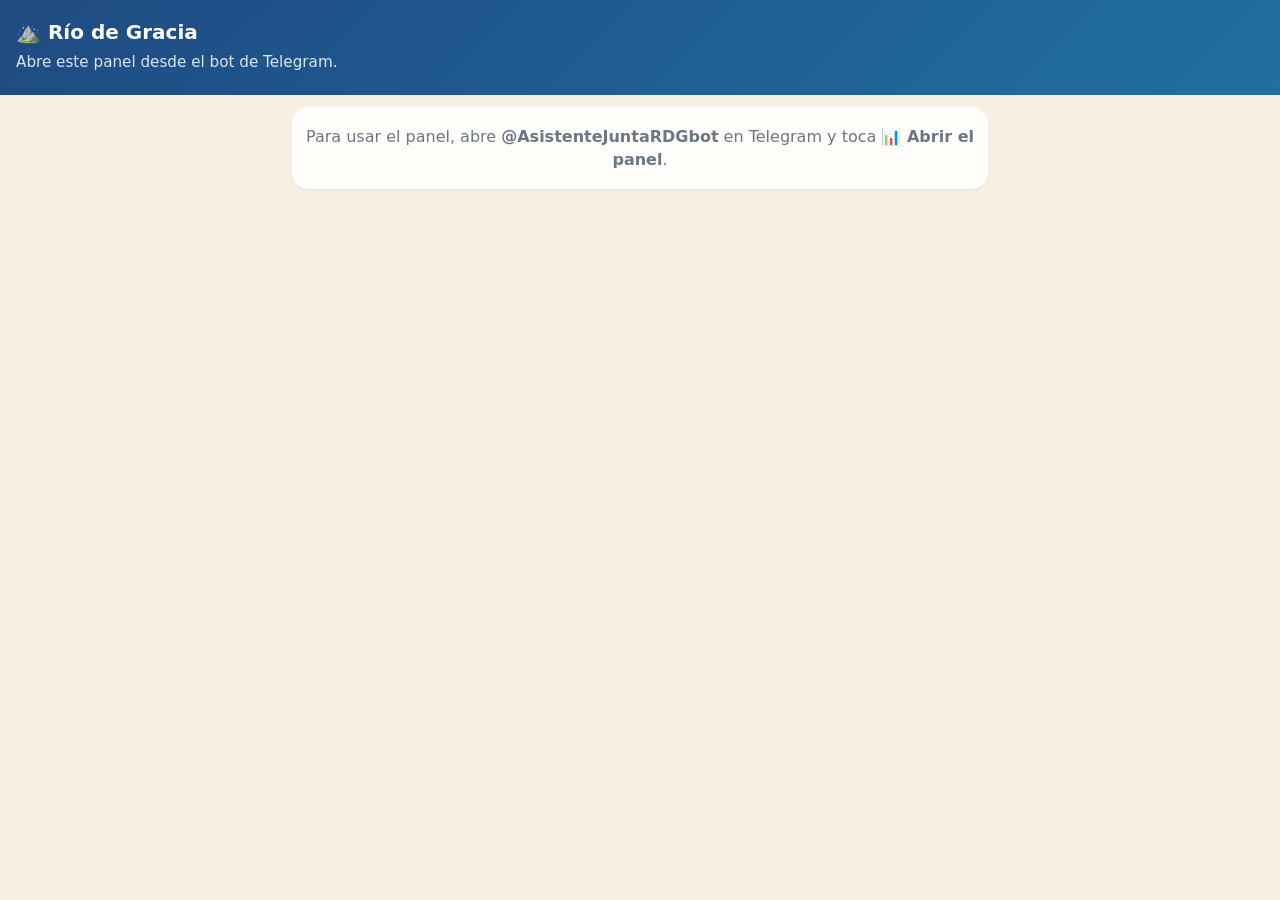
==== estaticos/panel/index.html @ 5f3832fd "Panel (Telegram Mini App) en /panel/ Co-Authored-By: Claude Opus 5.5 <noreply@anthropic.com> Claude-" ====
<!doctype html>
<html lang="es">
<head>
  <meta charset="utf-8">
  <meta name="viewport" content="width=device-width, initial-scale=1, viewport-fit=cover">
  <meta name="robots" content="noindex, nofollow">
  <title>Panel · Río de Gracia</title>
  <script src="https://telegram.org/js/telegram-web-app.js"></script>
  <style>
    /* Panel de Iglesia Río de Gracia (Telegram Mini App). Colores del logo; respeta el tema claro/oscuro de Telegram. */
    :root {
      --fondo: var(--tg-theme-bg-color, #fffdf9);
      --fondo2: var(--tg-theme-secondary-bg-color, #f6efe4);
      --texto: var(--tg-theme-text-color, #1d2733);
      --suave: var(--tg-theme-hint-color, #6b7785);
      --boton: var(--tg-theme-button-color, #1f4a82);
      --boton-texto: var(--tg-theme-button-text-color, #ffffff);
      --acento: #c8693d;
      --rio: #36a3d6;
      --ok: #2e8b57;
      --radio: 16px;
    }
    * { box-sizing: border-box; }
    body { margin: 0; background: var(--fondo2); color: var(--texto); font: 16px/1.45 system-ui, -apple-system, "Segoe UI", Roboto, sans-serif; padding-bottom: 76px; }
    header { background: linear-gradient(135deg, #1f4a82, #2070a0); color: #fff; padding: 18px 16px 22px; }
    header h1 { margin: 0; font-size: 1.25rem; }
    header p { margin: 4px 0 0; opacity: .85; font-size: .95rem; }
    main { padding: 12px; max-width: 720px; margin: 0 auto; }
    .tarjeta { background: var(--fondo); border-radius: var(--radio); padding: 14px; margin-bottom: 12px; box-shadow: 0 1px 2px rgba(0,0,0,.06); }
    .tarjeta h2 { margin: 0 0 10px; font-size: 1.05rem; }
    .tarjeta h3 { margin: 0 0 4px; font-size: 1rem; }
    .meta { color: var(--suave); font-size: .9rem; }
    .fila { display: flex; justify-content: space-between; gap: 8px; align-items: baseline; padding: 8px 0; border-bottom: 1px solid rgba(127,127,127,.15); }
    .fila:last-child { border-bottom: 0; }
    .numeros { display: grid; grid-template-columns: repeat(auto-fit, minmax(140px, 1fr)); gap: 8px; }
    .numero { background: var(--fondo2); border-radius: 12px; padding: 10px; }
    .numero b { display: block; font-size: 1.15rem; }
    .chip { display: inline-block; background: var(--fondo2); border-radius: 999px; padding: 2px 10px; font-size: .85rem; margin: 2px 4px 2px 0; }
    .resp { display: flex; gap: 6px; flex-wrap: wrap; margin-top: 8px; }
    details summary { cursor: pointer; color: var(--boton); font-weight: 600; margin-top: 6px; }
    button, .btn { appearance: none; border: 0; border-radius: 12px; background: var(--boton); color: var(--boton-texto); font: 600 1rem system-ui, sans-serif; padding: 12px 16px; width: 100%; margin-top: 10px; cursor: pointer; }
    button.secundario { background: var(--fondo2); color: var(--texto); }
    button.mini { width: auto; padding: 6px 12px; font-size: .9rem; margin: 0; }
    button:disabled { opacity: .5; }
    label { display: block; font-weight: 600; margin: 12px 0 6px; }
    textarea, input[type=text] { width: 100%; border: 1px solid rgba(127,127,127,.35); border-radius: 12px; padding: 10px; font: inherit; background: var(--fondo); color: var(--texto); }
    textarea { min-height: 110px; }
    .opciones label { display: flex; align-items: center; gap: 10px; font-weight: 400; margin: 6px 0; padding: 10px; background: var(--fondo2); border-radius: 12px; }
    .opciones input { width: 20px; height: 20px; }
    .segmentos { display: grid; grid-template-columns: repeat(3, 1fr); gap: 6px; }
    .segmentos button { margin: 0; background: var(--fondo2); color: var(--texto); padding: 10px 6px; font-size: .9rem; }
    .segmentos button.activo { background: var(--boton); color: var(--boton-texto); }
    nav { position: fixed; bottom: 0; left: 0; right: 0; background: var(--fondo); display: flex; justify-content: space-around; border-top: 1px solid rgba(127,127,127,.2); padding: 6px 4px calc(6px + env(safe-area-inset-bottom)); z-index: 5; }
    nav button { background: none; color: var(--suave); width: auto; flex: 1; margin: 0; padding: 4px 2px; font: 600 .72rem system-ui, sans-serif; display: flex; flex-direction: column; align-items: center; gap: 2px; }
    nav button span { font-size: 1.35rem; }
    nav button.activo { color: var(--boton); }
    .vacio { color: var(--suave); text-align: center; padding: 18px 8px; }
    .aviso { background: #fff4c2; color: #5a4500; border-radius: 12px; padding: 10px 12px; margin-bottom: 12px; }
    .exito { background: #e3f4e8; color: #1f5f39; }
    .error { background: #fde4e1; color: #7a2117; }
    .oculto { display: none !important; }
    .respondida { opacity: .7; }
    .foto-previa { max-width: 100%; border-radius: 12px; margin-top: 8px; }
  </style>
</head>
<body>
  <header>
    <h1>⛰️ Río de Gracia</h1>
    <p id="saludo">Cargando…</p>
  </header>
  <main id="contenido">
    <div class="tarjeta vacio" id="cargando">Cargando tu información…</div>
  </main>
  <nav id="navegacion" class="oculto"></nav>

<script>
/* Panel de Iglesia Río de Gracia: lee y publica a través de la API del bot (Apps Script). */
const API = 'https://script.google.com/macros/s/AKfycbwrJBTBQfE4JrdAIuF-em7EEQyx8FGYUAYGvb8SYW0yzEoXNhPimx9lFWwl8GeGbZr71Q/exec?api=1';
const tg = window.Telegram && window.Telegram.WebApp;
let datos = null;
let seccion = 'inicio';

const $ = (sel) => document.querySelector(sel);
const esc = (t) => String(t == null ? '' : t).replace(/[&<>"]/g, (c) => ({ '&': '&amp;', '<': '&lt;', '>': '&gt;', '"': '&quot;' }[c]));
const dinero = (n, moneda) => (moneda === 'USD' ? '$' : '₡') + Number(n || 0).toLocaleString('es-CR', { maximumFractionDigits: 2 });

async function api(accion, extra) {
  const r = await fetch(API, {
    method: 'POST',
    headers: { 'Content-Type': 'text/plain;charset=utf-8' }, // sin "preflight": Apps Script no lo atiende
    body: JSON.stringify(Object.assign({ accion, initData: tg ? tg.initData : '' }, extra || {}))
  });
  return r.json();
}

function aviso(texto, tipo) {
  const div = document.createElement('div');
  div.className = 'aviso ' + (tipo || '');
  div.textContent = texto;
  $('#contenido').prepend(div);
  window.scrollTo({ top: 0, behavior: 'smooth' });
  setTimeout(() => div.remove(), 7000);
}

async function cargar() {
  if (!tg || !tg.initData) {
    $('#saludo').textContent = 'Abre este panel desde el bot de Telegram.';
    $('#contenido').innerHTML = '<div class="tarjeta vacio">Para usar el panel, abre <b>@AsistenteJuntaRDGbot</b> en Telegram y toca <b>📊 Abrir el panel</b>.</div>';
    return;
  }
  tg.ready();
  tg.expand();
  try {
    datos = await api('datos');
  } catch (e) {
    datos = { error: 'No pude conectarme. Revisa tu internet e intenta de nuevo.' };
  }
  if (datos.error) {
    $('#saludo').textContent = '';
    $('#contenido').innerHTML = '<div class="tarjeta vacio">' + esc(datos.error) + '</div>';
    return;
  }
  $('#saludo').textContent = 'Hola, ' + datos.usuario.nombre.split(' ')[0] + ' 👋';
  armarNavegacion();
  mostrar(seccion);
}

function armarNavegacion() {
  const items = [['inicio', '🏠', 'Inicio'], ['actividades', '📅', 'Actividades'], ['publicar', '✍️', 'Publicar']];
  if (datos.finanzas) items.push(['finanzas', '💰', 'Finanzas']);
  items.push(['oracion', '🙏', 'Oración'], ['mas', '☰', 'Más']);
  $('#navegacion').innerHTML = items.map(([id, icono, nombre]) =>
    `<button data-ir="${id}" class="${id === seccion ? 'activo' : ''}"><span>${icono}</span>${nombre}</button>`).join('');
  $('#navegacion').classList.remove('oculto');
  $('#navegacion').onclick = (e) => {
    const b = e.target.closest('button');
    if (b) mostrar(b.dataset.ir);
  };
}

function mostrar(id) {
  seccion = id;
  document.querySelectorAll('#navegacion button').forEach((b) => b.classList.toggle('activo', b.dataset.ir === id));
  const vistas = { inicio: vistaInicio, actividades: vistaActividades, publicar: vistaPublicar, finanzas: vistaFinanzas, oracion: vistaOracion, mas: vistaMas };
  $('#contenido').innerHTML = (vistas[id] || vistaInicio)();
  if (id === 'publicar') prepararPublicar();
  window.scrollTo(0, 0);
}

/* ---------- Vistas ---------- */

function tarjetaActividad(a, completa) {
  const nombres = (l) => l.length ? l.map(esc).join(', ') : '—';
  return `<div class="tarjeta">
    <h3>📅 ${esc(a.titulo)}</h3>
    <div class="meta">${esc(a.fechaLarga)}${a.hora ? ' · ' + esc(a.hora) : ''}${a.lugar ? ' · 📍 ' + esc(a.lugar) : ''}</div>
    <div class="meta">${esc(a.ministerio)}${a.responsable ? ' · 👤 ' + esc(a.responsable) : ''}</div>
    <div class="resp"><span class="chip">✅ ${a.si.length} van</span><span class="chip">❌ ${a.no.length} no</span><span class="chip">🤔 ${a.talvez.length} tal vez</span></div>
    ${completa ? `<details><summary>¿Quién respondió?</summary>
      <p>✅ ${nombres(a.si)}</p><p>❌ ${nombres(a.no)}</p><p>🤔 ${nombres(a.talvez)}</p></details>` : ''}
  </div>`;
}

function vistaInicio() {
  let html = '';
  const prox = datos.actividades.slice(0, 3);
  html += `<div class="tarjeta"><h2>📅 Próximas actividades</h2>${prox.length ? prox.map((a) =>
    `<div class="fila"><div><b>${esc(a.titulo)}</b><div class="meta">${esc(a.fechaLarga)} · ${esc(a.ministerio)}</div></div><span class="chip">✅ ${a.si.length}</span></div>`).join('')
    : '<div class="vacio">No hay actividades próximas.</div>'}</div>`;
  if (datos.finanzas) {
    const f = datos.finanzas;
    html += `<div class="tarjeta"><h2>💰 Finanzas de ${esc(f.mes)}</h2><div class="numeros">${Object.keys(f.saldos).map((m) =>
      `<div class="numero">💵 Caja<b>${dinero(f.saldos[m].caja, m)}</b></div><div class="numero">🏦 Banco<b>${dinero(f.saldos[m].banco, m)}</b></div>` +
      `<div class="numero">🤝 Ayuda social<b>${dinero(f.fondo[m] || 0, m)}</b></div>`).join('') || '<div class="vacio">Sin movimientos.</div>'}</div></div>`;
  }
  const pend = datos.pendientes.slice(0, 5);
  html += `<div class="tarjeta"><h2>📌 Pendientes (${datos.pendientes.length})</h2>${pend.length ? pend.map((p) =>
    `<div class="fila"><div>${esc(p.descripcion)}<div class="meta">${p.fecha ? '📅 ' + esc(p.fecha) : 'sin fecha'}${p.responsable ? ' · 👤 ' + esc(p.responsable) : ''}</div></div></div>`).join('')
    : '<div class="vacio">🎉 Nada pendiente.</div>'}</div>`;
  const activas = datos.oracion.filter((o) => o.estado === 'activa');
  html += `<div class="tarjeta"><h2>🙏 Oración</h2><div class="meta">${activas.length} petición(es) activa(s)</div></div>`;
  return html;
}

function vistaActividades() {
  let html = datos.actividades.length ? datos.actividades.map((a) => tarjetaActividad(a, true)).join('')
    : '<div class="tarjeta vacio">No hay actividades próximas. Publica una en ✍️ Publicar.</div>';
  if (datos.visitas && datos.visitas.length) {
    html += '<div class="tarjeta"><h2>✈️ Visitas de misioneros</h2>' + datos.visitas.map((v) =>
      `<div class="fila"><div><b>${esc(v.equipo || 'Equipo misionero')}</b>${v.iglesia ? ' · ' + esc(v.iglesia) : ''}
      <div class="meta">🛬 ${esc(v.llegada)}${v.salida ? ' · 🛫 ' + esc(v.salida) : ''}${v.personas ? ' · 👥 ' + esc(v.personas) : ''}</div>
      ${v.actividades ? `<div class="meta">📋 ${esc(v.actividades)}</div>` : ''}</div></div>`).join('') + '</div>';
  }
  return html;
}

function vistaPublicar() {
  const grupos = datos.grupos.map((g) => `<label><input type="checkbox" name="grupo" value="${g.ministerio}"> ${esc(g.nombre)}</label>`).join('');
  return `<div class="tarjeta">
    <h2>✍️ ¿Qué quieres publicar?</h2>
    <div class="segmentos" id="tipos">
      <button data-tipo="actividad" class="activo">📅 Actividad</button>
      <button data-tipo="anuncio">📢 Anuncio</button>
      <button data-tipo="encuesta">📋 Encuesta</button>
    </div>
    ${datos.finanzas ? '<button class="secundario" data-tipo="factura" id="btn-factura">🧾 Subir una factura</button>' : ''}
    ${datos.usuario.verTodo ? '<button class="secundario" data-tipo="visita" id="btn-visita">✈️ Anotar visita de misioneros</button>' : ''}

    <div id="f-grupos"><label>¿A qué grupo(s)?</label><div class="opciones">${grupos || '<div class="vacio">No hay grupos activados.</div>'}</div></div>

    <div id="f-texto">
      <label id="etiqueta-texto">¿Qué actividad es, qué día, a qué hora y dónde?</label>
      <textarea id="texto" placeholder="Escríbelo con tus palabras"></textarea>
    </div>

    <div id="f-encuesta" class="oculto">
      <label>Pregunta</label><input type="text" id="pregunta" placeholder="Por ejemplo: ¿Qué día les queda mejor?">
      <label>Opciones (una por línea)</label><textarea id="opciones" placeholder="Sábado&#10;Domingo"></textarea>
      <label class="opciones"><input type="checkbox" id="multiple"> Se puede elegir más de una</label>
    </div>

    <div id="f-factura" class="oculto">
      <label>Foto de la factura o recibo</label>
      <input type="file" id="foto" accept="image/*" capture="environment">
      <img id="previa" class="foto-previa oculto" alt="Vista previa de la factura">
      <label>Nota (opcional)</label><input type="text" id="nota" placeholder="Por ejemplo: compra para el festival">
    </div>

    <label class="opciones" id="f-fijar"><input type="checkbox" id="fijar"> 📌 Fijarlo arriba en el grupo</label>
    <button id="enviar">Publicar</button>
  </div>
  <div class="meta" style="padding:0 6px">Las actividades se fijan solas, con botones de respuesta y recordatorios.</div>`;
}

let tipoPublicar = 'actividad';
function prepararPublicar() {
  const cambiar = (tipo) => {
    tipoPublicar = tipo;
    document.querySelectorAll('#tipos button').forEach((b) => b.classList.toggle('activo', b.dataset.tipo === tipo));
    $('#f-grupos').classList.toggle('oculto', tipo === 'factura' || tipo === 'visita');
    $('#f-texto').classList.toggle('oculto', tipo === 'encuesta' || tipo === 'factura');
    $('#f-encuesta').classList.toggle('oculto', tipo !== 'encuesta');
    $('#f-factura').classList.toggle('oculto', tipo !== 'factura');
    $('#f-fijar').classList.toggle('oculto', tipo === 'actividad' || tipo === 'factura' || tipo === 'visita');
    $('#etiqueta-texto').textContent = tipo === 'actividad' ? '¿Qué actividad es, qué día, a qué hora y dónde?'
      : tipo === 'visita' ? '¿Qué equipo viene, de qué iglesia, cuándo llegan y se van, cuántos son y qué harán?'
      : 'Escribe el anuncio tal como quieres que se publique';
    $('#enviar').textContent = tipo === 'factura' ? 'Subir factura' : tipo === 'visita' ? 'Anotar visita' : 'Publicar';
  };
  document.querySelectorAll('[data-tipo]').forEach((b) => b.onclick = () => cambiar(b.dataset.tipo));
  $('#foto') && ($('#foto').onchange = () => {
    const f = $('#foto').files[0];
    if (f) { $('#previa').src = URL.createObjectURL(f); $('#previa').classList.remove('oculto'); }
  });
  $('#enviar').onclick = enviarPublicacion;
}

/** Reduce la foto antes de subirla (conexiones lentas): máximo 1600 px, JPEG. */
function fotoComoBase64(archivo) {
  return new Promise((resolver, rechazar) => {
    const img = new Image();
    img.onload = () => {
      const escala = Math.min(1, 1600 / Math.max(img.width, img.height));
      const c = document.createElement('canvas');
      c.width = Math.round(img.width * escala); c.height = Math.round(img.height * escala);
      c.getContext('2d').drawImage(img, 0, 0, c.width, c.height);
      resolver(c.toDataURL('image/jpeg', 0.82).split(',')[1]);
    };
    img.onerror = rechazar;
    img.src = URL.createObjectURL(archivo);
  });
}

async function enviarPublicacion() {
  const boton = $('#enviar');
  const grupos = [...document.querySelectorAll('input[name=grupo]:checked')].map((i) => i.value);
  let pedido;
  if (tipoPublicar === 'factura') {
    const f = $('#foto').files[0];
    if (!f) return aviso('Toma o elige la foto de la factura.', 'error');
    pedido = ['factura', { imagen: await fotoComoBase64(f), tipo: 'image/jpeg', nota: $('#nota').value }];
  } else if (tipoPublicar === 'visita') {
    if (!$('#texto').value.trim()) return aviso('Escribe los datos de la visita.', 'error');
    pedido = ['visita', { texto: $('#texto').value }];
  } else if (tipoPublicar === 'encuesta') {
    pedido = ['encuesta', { grupos, pregunta: $('#pregunta').value, opciones: $('#opciones').value.split('\n'), multiple: $('#multiple').checked, fijar: $('#fijar').checked }];
  } else {
    if (!grupos.length) return aviso('Elige al menos un grupo.', 'error');
    if (!$('#texto').value.trim()) return aviso('Escribe el mensaje.', 'error');
    pedido = ['publicar', { grupos, texto: $('#texto').value, tipo: tipoPublicar, fijar: $('#fijar').checked }];
  }
  boton.disabled = true; boton.textContent = 'Enviando…';
  try {
    const r = await api(pedido[0], pedido[1]);
    if (r.error) { aviso(r.error, 'error'); }
    else {
      tg && tg.HapticFeedback && tg.HapticFeedback.notificationOccurred('success');
      datos = await api('datos');
      mostrar('publicar');
      aviso(r.mensaje || 'Listo.', 'exito');
    }
  } catch (e) {
    aviso('No pude enviarlo. Revisa tu internet e intenta de nuevo.', 'error');
  }
  boton.disabled = false;
}

function vistaFinanzas() {
  const f = datos.finanzas;
  if (!f) return '';
  let html = `<div class="tarjeta"><h2>💰 ${esc(f.mes)}</h2><div class="numeros">`;
  Object.keys(f.totales).forEach((m) => {
    const t = f.totales[m];
    html += `<div class="numero">➕ Ingresos<b>${dinero(t.entrada, m)}</b></div><div class="numero">➖ Gastos<b>${dinero(t.salida, m)}</b></div>` +
      `<div class="numero">= Balance<b>${dinero(t.entrada - t.salida, m)}</b></div>`;
  });
  html += '</div></div><div class="tarjeta"><h2>Saldos a hoy</h2><div class="numeros">';
  Object.keys(f.saldos).forEach((m) => {
    html += `<div class="numero">💵 Caja<b>${dinero(f.saldos[m].caja, m)}</b></div><div class="numero">🏦 Banco<b>${dinero(f.saldos[m].banco, m)}</b></div>` +
      `<div class="numero">🤝 Fondo ayuda social (20 %)<b>${dinero(f.fondo[m] || 0, m)}</b></div>`;
  });
  html += '</div></div>';
  const cats = Object.keys(f.categorias).sort((a, b) => f.categorias[b] - f.categorias[a]);
  if (cats.length) html += '<div class="tarjeta"><h2>Gastos por categoría</h2>' + cats.map((c) =>
    `<div class="fila"><span>${esc(c)}</span><b>${dinero(f.categorias[c], 'CRC')}</b></div>`).join('') + '</div>';
  const iconos = { entrada: '➕', salida: '➖', deposito: '🏦⬆', retiro: '🏦⬇' };
  html += '<div class="tarjeta"><h2>Últimos movimientos</h2>' + (f.movimientos.length ? f.movimientos.map((m) =>
    `<div class="fila"><div>${iconos[m.tipo] || '·'} ${esc(m.concepto || m.categoria)}<div class="meta">${esc(m.fecha)} · ${esc(m.categoria)}${m.foto ? ` · <a href="${esc(m.foto)}" target="_blank">🧾 foto</a>` : ''}</div>
      ${m.estado === 'por confirmar' ? `<div class="resp"><button class="mini" onclick="confirmar('${m.id}','confirmado')">✅ Confirmar</button><button class="mini secundario" onclick="confirmar('${m.id}','descartado')">❌ Descartar</button></div>` : ''}</div>
      <b>${dinero(m.monto, m.moneda)}</b></div>`).join('') : '<div class="vacio">Sin movimientos.</div>') + '</div>';
  return html;
}

async function confirmar(id, estado) {
  const r = await api('confirmar', { id, estado });
  if (r.error) return aviso(r.error, 'error');
  datos = await api('datos'); mostrar('finanzas');
  aviso(estado === 'confirmado' ? '✅ Confirmado' : '❌ Descartado', 'exito');
}

function vistaOracion() {
  if (!datos.oracion.length) return '<div class="tarjeta vacio">No hay peticiones de oración registradas.<br>Se agregan solas cuando alguien pide oración en el grupo general.</div>';
  return datos.oracion.map((o) => `<div class="tarjeta ${o.estado === 'respondida' ? 'respondida' : ''}">
    <h3>${o.estado === 'respondida' ? '🙌' : '🙏'} ${esc(o.nombre)}</h3>
    <div class="meta">${esc(o.fecha)}</div>
    <p>${esc(o.texto)}</p>
    ${o.nota && o.estado === 'respondida' ? `<p class="meta">🙌 ${esc(o.nota)}</p>` : ''}
    <button class="mini ${o.estado === 'respondida' ? 'secundario' : ''}" onclick="oracion('${o.id}','${o.estado === 'respondida' ? 'activa' : 'respondida'}')">
      ${o.estado === 'respondida' ? 'Volver a activa' : '🙌 Marcar como respondida'}</button>
  </div>`).join('');
}

async function oracion(id, estado) {
  const r = await api('oracion', { id, estado });
  if (r.error) return aviso(r.error, 'error');
  datos = await api('datos'); mostrar('oracion');
}

function vistaMas() {
  let html = '<div class="tarjeta"><h2>📌 Pendientes</h2>' + (datos.pendientes.length ? datos.pendientes.map((p) =>
    `<div class="fila"><div>${esc(p.descripcion)}<div class="meta">${p.fecha ? '📅 ' + esc(p.fecha) : 'sin fecha'}${p.responsable ? ' · 👤 ' + esc(p.responsable) : ''} · ${esc(p.ministerio)}</div></div>
    <button class="mini" onclick="hecho('${p.id}')">✔️</button></div>`).join('') : '<div class="vacio">🎉 Nada pendiente.</div>') + '</div>';
  if (datos.encuestas.length) {
    html += '<div class="tarjeta"><h2>📋 Encuestas</h2>' + datos.encuestas.map((e) =>
      `<div class="fila"><div><b>${esc(e.pregunta)}</b> <span class="meta">· ${esc(e.ministerio)}</span>${e.opciones.map((o) =>
        `<div class="meta">${esc(o.texto)}: <b>${o.votos.length}</b>${o.votos.length ? ' — ' + o.votos.map(esc).join(', ') : ''}</div>`).join('')}</div></div>`).join('') + '</div>';
  }
  if (datos.participacion) {
    html += '<div class="tarjeta"><h2>📊 Participación · 30 días</h2>' + datos.participacion.map((g) =>
      `<div class="fila"><div><b>${esc(g.grupo)}</b><div class="meta">${g.top.map((t) => esc(t.nombre) + ' (' + t.mensajes + ')').join(', ') || '—'}</div></div>
      <span class="chip">${g.mensajes} msj · ${g.activos} 👤</span></div>`).join('') + '</div>';
  }
  html += '<button class="secundario" onclick="recargar()">🔄 Actualizar</button>';
  return html;
}

async function hecho(id) {
  const r = await api('hecho', { id });
  if (r.error) return aviso(r.error, 'error');
  datos = await api('datos'); mostrar('mas');
  aviso('✔️ Pendiente cerrado', 'exito');
}

async function recargar() {
  datos = await api('datos'); mostrar(seccion);
}

cargar();
</script>
</body>
</html>
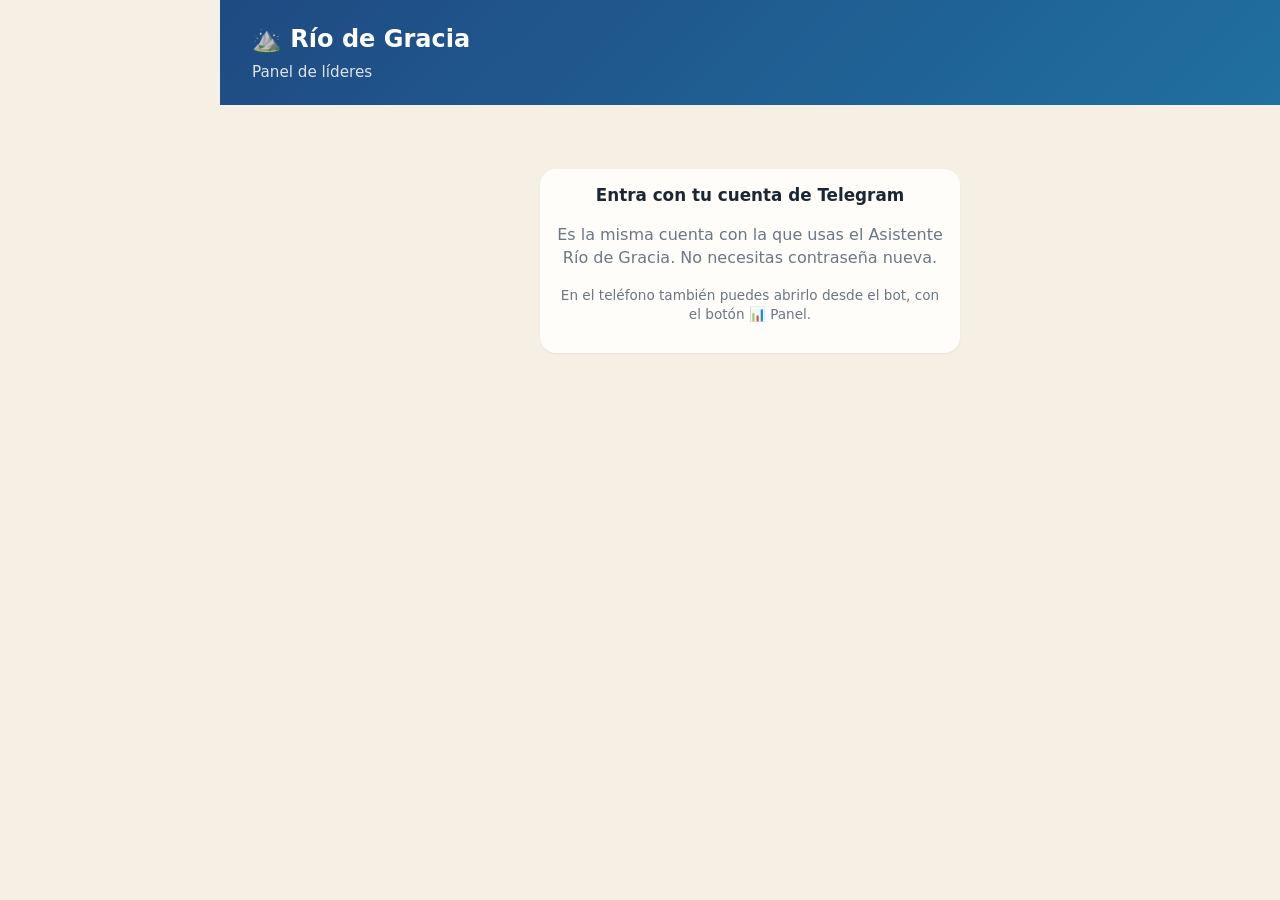
==== commit 902d33c7: "Panel en la computadora: inicio de sesión con Telegram y diseño de pantalla grande Co-Authored-By: C" ====
--- a/estaticos/panel/index.html
+++ b/estaticos/panel/index.html
@@ -61,6 +61,32 @@
     .oculto { display: none !important; }
     .respondida { opacity: .7; }
     .foto-previa { max-width: 100%; border-radius: 12px; margin-top: 8px; }
+    .grandes { display: grid; gap: 10px; }
+    .grande { display: flex; align-items: center; gap: 14px; text-align: left; margin: 0; padding: 18px 16px; font-size: 1.1rem; background: var(--fondo); color: var(--texto); box-shadow: 0 1px 2px rgba(0,0,0,.08); }
+    .grande span { font-size: 1.8rem; }
+    .grande small { display: block; font-weight: 400; color: var(--suave); font-size: .85rem; }
+    .reporte { white-space: pre-wrap; font-size: .95rem; }
+    .volver { background: none; color: var(--boton); width: auto; padding: 4px 0; margin: 0 0 6px; }
+    .entrar { max-width: 420px; margin: 40px auto; text-align: center; }
+    .entrar p { color: var(--suave); }
+
+    /* Computadora: menú a la izquierda y tarjetas en columnas. */
+    @media (min-width: 900px) {
+      body { padding: 0 0 0 220px; }
+      header { padding: 22px 32px; }
+      header h1 { font-size: 1.5rem; }
+      nav { top: 0; bottom: 0; right: auto; width: 220px; flex-direction: column; justify-content: flex-start; gap: 4px;
+        border-top: 0; border-right: 1px solid rgba(127,127,127,.2); padding: 24px 12px; }
+      nav::before { content: "⛰️ Río de Gracia"; font-weight: 700; color: var(--boton); padding: 0 12px 16px; }
+      nav button { flex: 0 0 auto; flex-direction: row; justify-content: flex-start; gap: 12px; font-size: 1rem; padding: 12px; border-radius: 12px; }
+      nav button span { font-size: 1.3rem; }
+      nav button.activo { background: var(--fondo2); }
+      main { max-width: 1200px; padding: 24px 32px; }
+      #contenido { columns: 2 420px; column-gap: 16px; }
+      #contenido > * { break-inside: avoid; }
+      #contenido > .aviso, #contenido > .volver, #contenido > .grandes, #contenido > .entrar { column-span: all; }
+      .grandes { grid-template-columns: repeat(auto-fill, minmax(280px, 1fr)); }
+    }
   </style>
 </head>
 <body>
@@ -88,7 +114,7 @@
   const r = await fetch(API, {
     method: 'POST',
     headers: { 'Content-Type': 'text/plain;charset=utf-8' }, // sin "preflight": Apps Script no lo atiende
-    body: JSON.stringify(Object.assign({ accion, initData: tg ? tg.initData : '' }, extra || {}))
+    body: JSON.stringify(Object.assign({ accion, initData: dentroDeTelegram() ? tg.initData : '', login: sesionWeb() }, extra || {}))
   });
   return r.json();
 }
@@ -102,33 +128,93 @@
   setTimeout(() => div.remove(), 7000);
 }
 
+function dentroDeTelegram() { return !!(tg && tg.initData); }
+
+/** En el navegador (computadora), la sesión del botón "Iniciar sesión con Telegram" se guarda una semana. */
+function sesionWeb() {
+  try {
+    const s = JSON.parse(localStorage.getItem('rdg-sesion') || 'null');
+    return s && Date.now() / 1000 - s.auth_date < 7 * 86400 ? s : null;
+  } catch (e) { return null; }
+}
+
+function alEntrar(usuario) {
+  try { localStorage.setItem('rdg-sesion', JSON.stringify(usuario)); } catch (e) {}
+  cargar();
+}
+
+function salir() {
+  try { localStorage.removeItem('rdg-sesion'); } catch (e) {}
+  location.reload();
+}
+
+function pedirInicioDeSesion() {
+  $('#saludo').textContent = 'Panel de líderes';
+  $('#navegacion').classList.add('oculto');
+  $('#contenido').innerHTML = `<div class="tarjeta entrar"><h2>Entra con tu cuenta de Telegram</h2>
+    <p>Es la misma cuenta con la que usas el Asistente Río de Gracia. No necesitas contraseña nueva.</p><div id="boton-telegram"></div>
+    <p style="font-size:.85rem">En el teléfono también puedes abrirlo desde el bot, con el botón 📊 Panel.</p></div>`;
+  const s = document.createElement('script');
+  s.async = true;
+  s.src = 'https://telegram.org/js/telegram-widget.js?22';
+  s.setAttribute('data-telegram-login', 'AsistenteJuntaRDGbot');
+  s.setAttribute('data-size', 'large');
+  s.setAttribute('data-radius', '12');
+  s.setAttribute('data-onauth', 'alEntrar(user)');
+  $('#boton-telegram').appendChild(s);
+}
+
 async function cargar() {
-  if (!tg || !tg.initData) {
-    $('#saludo').textContent = 'Abre este panel desde el bot de Telegram.';
-    $('#contenido').innerHTML = '<div class="tarjeta vacio">Para usar el panel, abre <b>@AsistenteJuntaRDGbot</b> en Telegram y toca <b>📊 Abrir el panel</b>.</div>';
-    return;
-  }
-  tg.ready();
-  tg.expand();
+  if (dentroDeTelegram()) {
+    tg.ready();
+    tg.expand();
+  } else if (!sesionWeb()) {
+    return pedirInicioDeSesion();
+  }
+  $('#contenido').innerHTML = '<div class="tarjeta vacio">Cargando tu información…</div>';
   try {
     datos = await api('datos');
   } catch (e) {
     datos = { error: 'No pude conectarme. Revisa tu internet e intenta de nuevo.' };
   }
+  if (datos.error && !dentroDeTelegram() && /verificar/.test(datos.error)) {
+    try { localStorage.removeItem('rdg-sesion'); } catch (e) {}
+    return pedirInicioDeSesion();
+  }
   if (datos.error) {
     $('#saludo').textContent = '';
     $('#contenido').innerHTML = '<div class="tarjeta vacio">' + esc(datos.error) + '</div>';
     return;
   }
-  $('#saludo').textContent = 'Hola, ' + datos.usuario.nombre.split(' ')[0] + ' 👋';
+  $('#saludo').innerHTML = 'Hola, ' + esc(datos.usuario.nombre.split(' ')[0]) + ' 👋' +
+    (dentroDeTelegram() ? '' : ' · <a href="#" onclick="salir();return false" style="color:#fff">Salir</a>');
   armarNavegacion();
   mostrar(seccion);
 }
 
+/** Qué tipo de panel ve esta persona: cada quien solo lo suyo. */
+function perfil() {
+  const u = datos.usuario;
+  if (u.rol === 'admin') return 'admin';
+  if (u.funcion === 'tesoreria') return 'tesoreria';
+  if (u.rol === 'junta') return 'junta';
+  if (u.rol === 'liderazgo') return 'liderazgo';
+  return 'lider';
+}
+
+const PESTANAS_POR_PERFIL = {
+  admin: ['inicio', 'actividades', 'publicar', 'finanzas', 'oracion', 'mas'],
+  tesoreria: ['inicio', 'finanzas'],
+  junta: ['inicio', 'actividades', 'publicar', 'finanzas', 'mas'],
+  liderazgo: ['inicio', 'actividades', 'publicar', 'oracion', 'mas'],
+  lider: ['inicio', 'actividades']
+};
+
 function armarNavegacion() {
-  const items = [['inicio', '🏠', 'Inicio'], ['actividades', '📅', 'Actividades'], ['publicar', '✍️', 'Publicar']];
-  if (datos.finanzas) items.push(['finanzas', '💰', 'Finanzas']);
-  items.push(['oracion', '🙏', 'Oración'], ['mas', '☰', 'Más']);
+  const nombres = { inicio: ['🏠', 'Inicio'], actividades: ['📅', 'Actividades'], publicar: ['✍️', 'Publicar'],
+    finanzas: ['💰', 'Finanzas'], oracion: ['🙏', 'Oración'], mas: ['☰', 'Más'] };
+  const items = PESTANAS_POR_PERFIL[perfil()].filter((id) => id !== 'finanzas' || datos.finanzas)
+    .map((id) => [id, nombres[id][0], nombres[id][1]]);
   $('#navegacion').innerHTML = items.map(([id, icono, nombre]) =>
     `<button data-ir="${id}" class="${id === seccion ? 'activo' : ''}"><span>${icono}</span>${nombre}</button>`).join('');
   $('#navegacion').classList.remove('oculto');
@@ -161,7 +247,29 @@
   </div>`;
 }
 
+function botonGrande(icono, titulo, detalle, accion) {
+  return `<button class="grande" onclick="${accion}"><span>${icono}</span><div>${titulo}<small>${detalle}</small></div></button>`;
+}
+
 function vistaInicio() {
+  if (perfil() === 'tesoreria') {
+    return '<div class="grandes">' +
+      botonGrande('📷', 'Subir una factura', 'Toma la foto y yo leo el monto', "formulario('factura')") +
+      botonGrande('➕', 'Anotar ofrenda o venta', 'Lo que entró a la iglesia', "formulario('entrada')") +
+      botonGrande('➖', 'Anotar un gasto', 'Lo que se pagó o compró', "formulario('salida')") +
+      botonGrande('🏦', 'Depósito o retiro del banco', 'Cuando llevas o sacas dinero', "formulario('banco')") +
+      botonGrande('📄', 'Ver el reporte del mes', 'Todo ordenado, listo para presentar', 'verReporte()') +
+      '</div>';
+  }
+  if (perfil() === 'lider') {
+    const proximas = datos.actividades.slice(0, 3).map((a) => tarjetaActividad(a, false)).join('');
+    return '<div class="grandes">' +
+      botonGrande('📅', 'Nueva actividad', 'Se anuncia, se fija y se recuerda sola', "irPublicar('actividad')") +
+      botonGrande('📢', 'Enviar un anuncio', 'A tu grupo', "irPublicar('anuncio')") +
+      botonGrande('📋', 'Hacer una encuesta', 'Preguntas con opciones para tocar', "irPublicar('encuesta')") +
+      botonGrande('👥', '¿Quién respondió?', 'Quién va, quién no y quién falta', "mostrar('actividades')") +
+      '</div>' + (proximas ? '<h2 style="margin:16px 6px 8px;font-size:1.05rem">Tus próximas actividades</h2>' + proximas : '');
+  }
   let html = '';
   const prox = datos.actividades.slice(0, 3);
   html += `<div class="tarjeta"><h2>📅 Próximas actividades</h2>${prox.length ? prox.map((a) =>
@@ -303,6 +411,69 @@
     aviso('No pude enviarlo. Revisa tu internet e intenta de nuevo.', 'error');
   }
   boton.disabled = false;
+}
+
+/* ---------- Formularios de un solo paso ---------- */
+
+const FORMULARIOS = {
+  entrada: ['➕ Ofrenda o venta', '¿Cuánto entró y de qué?', 'Por ejemplo: 85000 ofrenda del sábado'],
+  salida: ['➖ Gasto', '¿Cuánto se gastó y en qué?', 'Por ejemplo: 12500 productos de limpieza'],
+  banco: ['🏦 Depósito o retiro', '¿Fue depósito o retiro? ¿Cuánto y por qué?', 'Por ejemplo: depósito de 150000 de las ofrendas de octubre']
+};
+
+function formulario(tipo) {
+  const volver = '<button class="volver" onclick="mostrar(\'inicio\')">← Volver</button>';
+  if (tipo === 'factura') {
+    $('#contenido').innerHTML = volver + `<div class="tarjeta"><h2>📷 Subir una factura</h2>
+      <input type="file" id="foto" accept="image/*" capture="environment">
+      <img id="previa" class="foto-previa oculto" alt="Vista previa de la factura">
+      <label>Nota (opcional)</label><input type="text" id="nota" placeholder="Por ejemplo: compra para el festival">
+      <button id="enviar">Subir factura</button></div>`;
+    $('#foto').onchange = () => { const f = $('#foto').files[0]; if (f) { $('#previa').src = URL.createObjectURL(f); $('#previa').classList.remove('oculto'); } };
+    $('#enviar').onclick = async () => {
+      const f = $('#foto').files[0];
+      if (!f) return aviso('Toma o elige la foto de la factura.', 'error');
+      await enviarSimple($('#enviar'), 'factura', { imagen: await fotoComoBase64(f), tipo: 'image/jpeg', nota: $('#nota').value });
+    };
+  } else {
+    const [titulo, pregunta, ejemplo] = FORMULARIOS[tipo];
+    $('#contenido').innerHTML = volver + `<div class="tarjeta"><h2>${titulo}</h2>
+      <label>${pregunta}</label><textarea id="texto" placeholder="${ejemplo}"></textarea>
+      <button id="enviar">Anotar</button></div>`;
+    $('#enviar').onclick = () => {
+      if (!$('#texto').value.trim()) return aviso('Escribe el monto y el concepto.', 'error');
+      enviarSimple($('#enviar'), 'movimiento', { tipo, texto: $('#texto').value });
+    };
+  }
+  window.scrollTo(0, 0);
+}
+
+async function enviarSimple(boton, accion, extra) {
+  boton.disabled = true; boton.textContent = 'Enviando…';
+  try {
+    const r = await api(accion, extra);
+    if (r.error) { aviso(r.error, 'error'); boton.disabled = false; boton.textContent = 'Intentar de nuevo'; return; }
+    tg && tg.HapticFeedback && tg.HapticFeedback.notificationOccurred('success');
+    datos = await api('datos');
+    mostrar('inicio');
+    aviso(r.mensaje || 'Listo.', 'exito');
+  } catch (e) {
+    aviso('No pude enviarlo. Revisa tu internet e intenta de nuevo.', 'error');
+    boton.disabled = false; boton.textContent = 'Intentar de nuevo';
+  }
+}
+
+async function verReporte() {
+  $('#contenido').innerHTML = '<div class="tarjeta vacio">Preparando el reporte…</div>';
+  const r = await api('reporte', {});
+  $('#contenido').innerHTML = '<button class="volver" onclick="mostrar(\'inicio\')">← Volver</button>' +
+    '<div class="tarjeta reporte">' + (r.error ? esc(r.error) : r.html) + '</div>';
+}
+
+function irPublicar(tipo) {
+  mostrar('publicar');
+  const b = document.querySelector(`#tipos [data-tipo="${tipo}"]`);
+  if (b) b.click();
 }
 
 function vistaFinanzas() {
@@ -371,6 +542,7 @@
       <span class="chip">${g.mensajes} msj · ${g.activos} 👤</span></div>`).join('') + '</div>';
   }
   html += '<button class="secundario" onclick="recargar()">🔄 Actualizar</button>';
+  if (!dentroDeTelegram()) html += '<button class="secundario" onclick="salir()">🚪 Cerrar sesión en esta computadora</button>';
   return html;
 }
 
